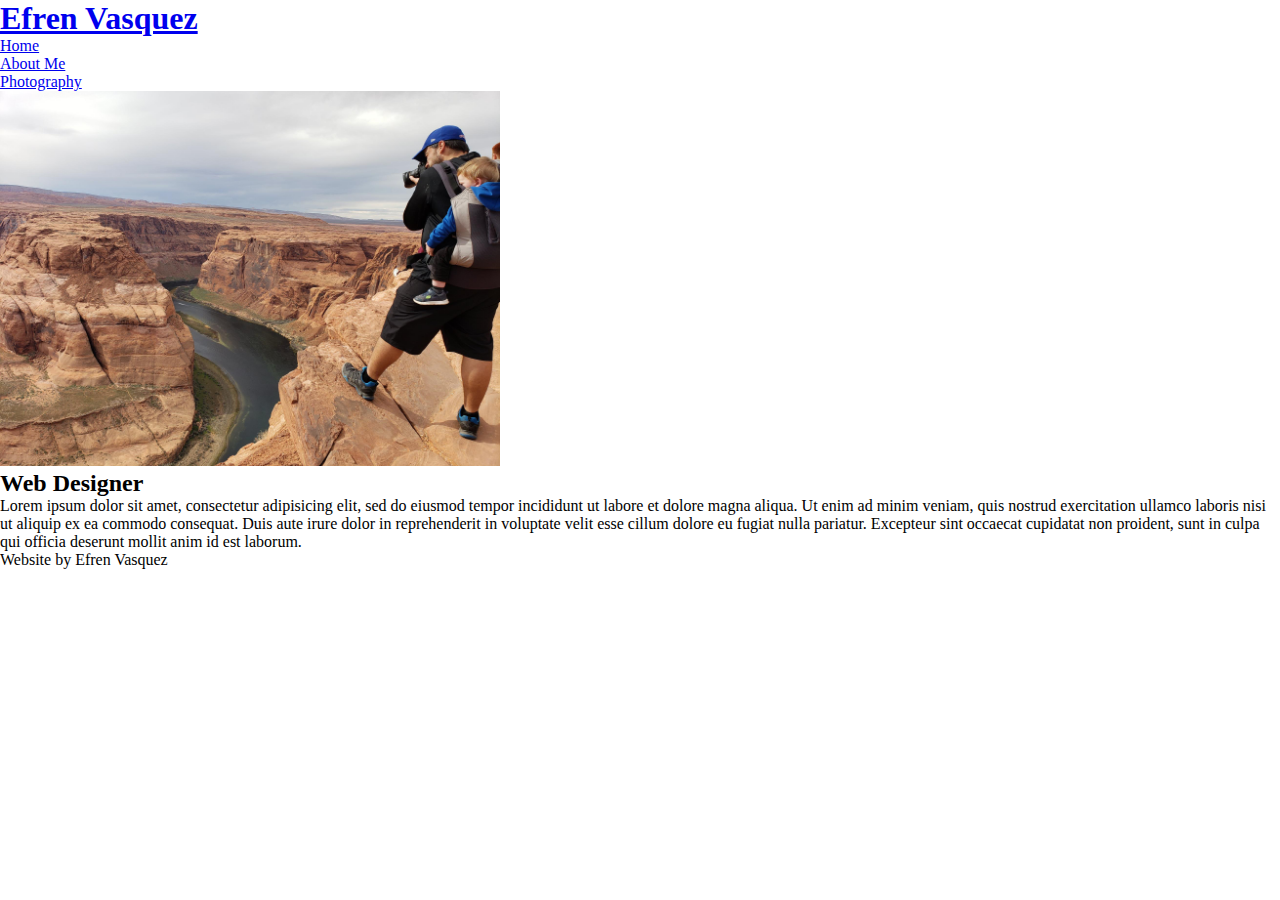
==== index.html @ 83d42317 "initial commit" ====
<!DOCTYPE html>
<html lang="en" dir="ltr">
  <head>
    <meta charset="utf-8">
    <title>Efren Vasquez</title>

    <link rel="stylesheet" href="css/styles.css">

    <link rel="preconnect" href="https://fonts.gstatic.com">
    <link href="https://fonts.googleapis.com/css2?family=Fredericka+the+Great&family=Noto+Sans+JP&family=Press+Start+2P&display=swap" rel="stylesheet">
  </head>
  <body>
    <header>
      <div class="container">
        <h1><a href="index.html">Efren Vasquez</a></h1>

        <nav>
          <ul>
            <li><a href="index.html">Home</a></li>
            <li><a href="about.html">About Me</a></li>
            <li><a href="photography.html">Photography</a></li>
          </ul>
        </nav>
      </div>
    </header>

    <main>
      <div class="container">
        <section>
          <div class="left-half">
            <img src="images/efren.jpg" alt="Efren taking a picture of Horseshoe Bend" width="500">
          </div>

          <div class="right-half">
            <h2>Web Designer</h2>
            <p>Lorem ipsum dolor sit amet, consectetur adipisicing elit, sed do eiusmod tempor incididunt ut labore et dolore magna aliqua. Ut enim ad minim veniam, quis nostrud exercitation ullamco laboris nisi ut aliquip ex ea commodo consequat. Duis aute irure dolor in reprehenderit in voluptate velit esse cillum dolore eu fugiat nulla pariatur. Excepteur sint occaecat cupidatat non proident, sunt in culpa qui officia deserunt mollit anim id est laborum.</p>
          </div>
        </section>
      </div>
    </main>

    <footer>
      <p>Website by Efren Vasquez</p>
    </footer>
  </body>
</html>
---- css/styles.css ----
/*=======================================

  Universal Styling

========================================*/
* {
  margin: 0;
  padding: 0;
  border: 0;
}
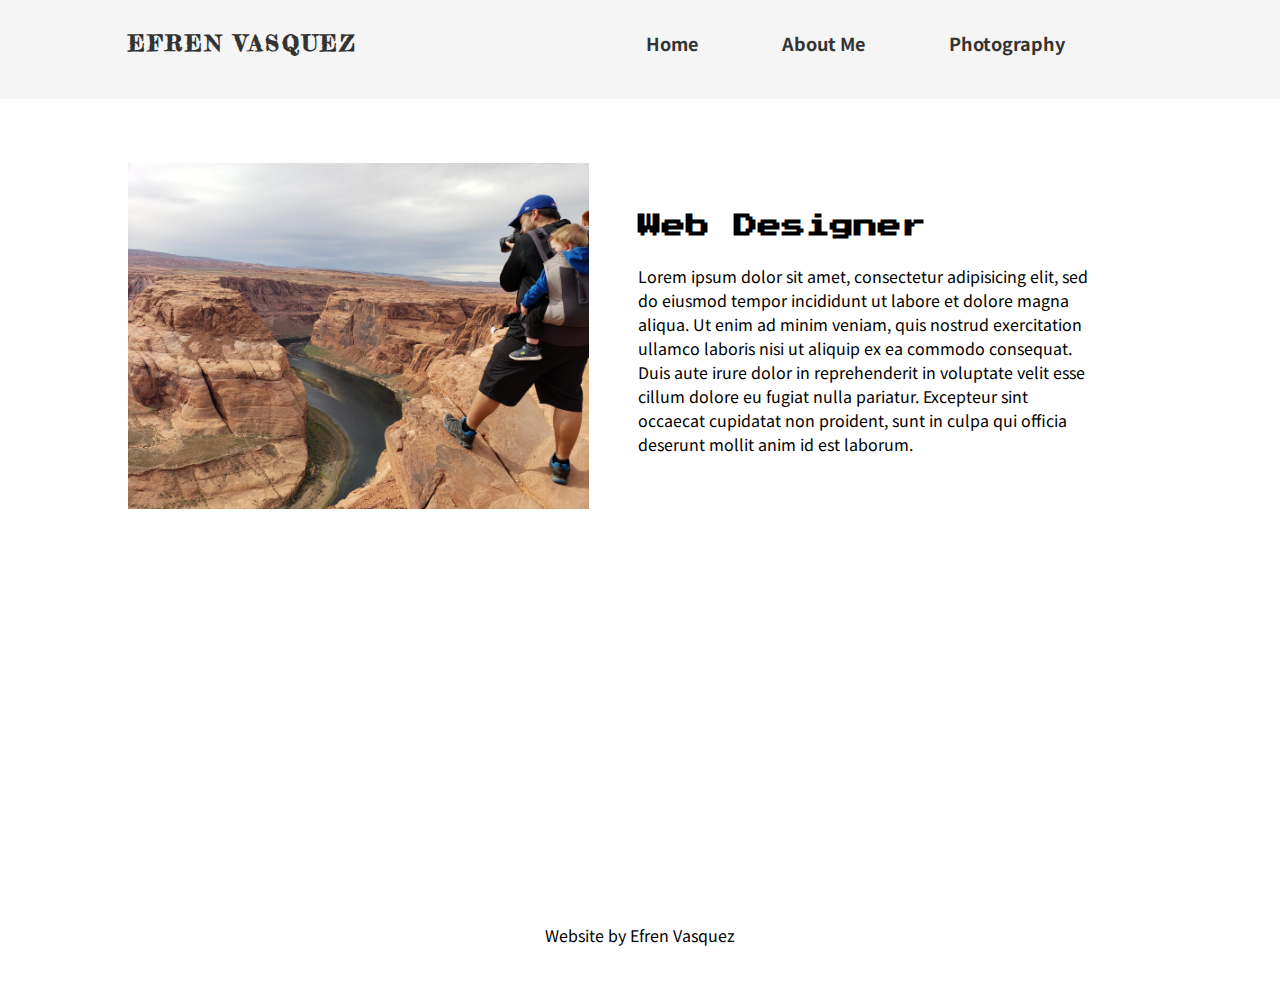
==== commit e9922094: "live class changes" ====
--- a/index.html
+++ b/index.html
@@ -35,8 +35,9 @@
             <h2>Web Designer</h2>
             <p>Lorem ipsum dolor sit amet, consectetur adipisicing elit, sed do eiusmod tempor incididunt ut labore et dolore magna aliqua. Ut enim ad minim veniam, quis nostrud exercitation ullamco laboris nisi ut aliquip ex ea commodo consequat. Duis aute irure dolor in reprehenderit in voluptate velit esse cillum dolore eu fugiat nulla pariatur. Excepteur sint occaecat cupidatat non proident, sunt in culpa qui officia deserunt mollit anim id est laborum.</p>
           </div>
+
         </section>
-      </div>
+      </div> <!-- container -->
     </main>
 
     <footer>
--- a/css/styles.css
+++ b/css/styles.css
@@ -8,3 +8,148 @@
   padding: 0;
   border: 0;
 }
+
+h1,
+h2,
+h3,
+h4,
+h5,
+h6 {
+  margin-bottom: 20px;
+}
+
+h1 {
+  font-family: 'Fredericka the Great', cursive;
+}
+
+h1 a {
+    text-decoration: none;
+    color: #333;
+    text-transform: uppercase;
+    font-size: 22px;
+    letter-spacing: 3px;
+}
+
+h2,
+h3,
+h4,
+h5,
+h6 {
+  font-family: 'Press Start 2P', cursive;
+  line-height: 150%;
+}
+
+p,
+ul {
+  font-family: 'Noto Sans JP', sans-serif;
+}
+
+p {
+    margin: 20px 0;
+}
+
+header {
+    background: #f5f5f5;
+    padding: 20px;
+}
+
+header h1 {
+    display: inline-block;
+    width: 30%;
+}
+
+header nav {
+    display: inline-block;
+    width: 65%;
+    text-align: right;
+}
+
+header nav li {
+    display: inline-block;
+    margin: 0 40px;
+}
+
+header nav a {
+    text-decoration: none;
+    font-size: 18px;
+    color: #333;
+    font-weight: bold;
+    transition: .2s;
+}
+
+header nav a:hover {
+    border-bottom: 3px solid #d8d065;
+    transition: .2s;
+}
+
+main {
+    min-height: 80vh;
+    margin-top: 5%;
+}
+
+.container {
+    max-width: 1024px;
+    margin: 0 auto;
+}
+
+/*=======================================
+
+  Home Page
+
+========================================*/
+.left-half,
+.right-half {
+    width: 45%;
+    display: inline-block;
+}
+
+.left-half img {
+    width: 100%;
+}
+
+.right-half {
+    vertical-align: top;
+    padding: 45px;
+}
+
+/*=======================================
+
+  About Page
+
+========================================*/
+.about-img {
+    float: right;
+    margin: 0 50px 50px;
+}
+
+/*=======================================
+
+  Photography Page
+
+========================================*/
+.float-left {
+    float: left;
+}
+
+.photography img {
+    margin: 5px;
+    max-width: 480px;
+    min-height: 225px;
+    vertical-align: top;
+    transition: .3s;
+}
+
+.photography img:hover {
+    transform: scale(1.3);
+    transition: .3s;
+}
+
+/*=======================================
+
+  Footer styling
+
+========================================*/
+footer {
+    text-align: center;
+    padding: 20px 0;
+}
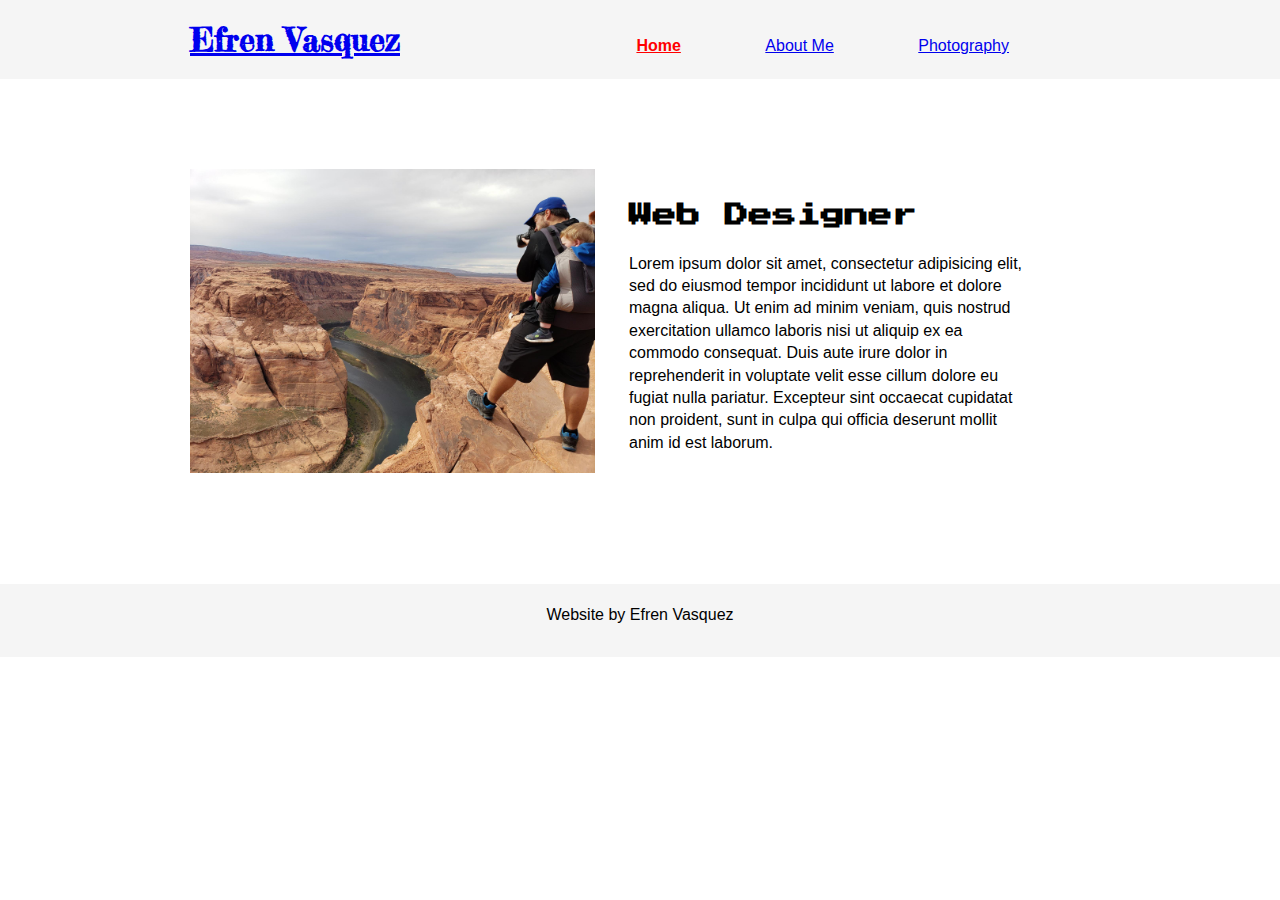
==== commit 2f4351f7: "live class changes" ====
--- a/index.html
+++ b/index.html
@@ -10,13 +10,14 @@
     <link href="https://fonts.googleapis.com/css2?family=Fredericka+the+Great&family=Noto+Sans+JP&family=Press+Start+2P&display=swap" rel="stylesheet">
   </head>
   <body>
+
     <header>
       <div class="container">
         <h1><a href="index.html">Efren Vasquez</a></h1>
 
         <nav>
           <ul>
-            <li><a href="index.html">Home</a></li>
+            <li><a class="active" href="index.html">Home</a></li>
             <li><a href="about.html">About Me</a></li>
             <li><a href="photography.html">Photography</a></li>
           </ul>
@@ -37,6 +38,7 @@
           </div>
 
         </section>
+
       </div> <!-- container -->
     </main>
 
--- a/css/styles.css
+++ b/css/styles.css
@@ -1,33 +1,21 @@
-/*=======================================
+/*========================
 
-  Universal Styling
+    Universal Stying
 
-========================================*/
+==========================*/
 * {
-  margin: 0;
-  padding: 0;
-  border: 0;
+   padding: 0;
+   margin: 0;
+   border: 0; 
 }
 
-h1,
-h2,
-h3,
-h4,
-h5,
-h6 {
-  margin-bottom: 20px;
+.container {
+    max-width: 900px;
+    margin: 0 auto;
 }
 
 h1 {
-  font-family: 'Fredericka the Great', cursive;
-}
-
-h1 a {
-    text-decoration: none;
-    color: #333;
-    text-transform: uppercase;
-    font-size: 22px;
-    letter-spacing: 3px;
+    font-family: 'Fredericka the Great', cursive;
 }
 
 h2,
@@ -35,17 +23,20 @@
 h4,
 h5,
 h6 {
-  font-family: 'Press Start 2P', cursive;
-  line-height: 150%;
+    font-family: 'Press Start 2P', cursive;
+    margin-bottom: 20px;
+    line-height: 140%;
 }
 
 p,
-ul {
-  font-family: 'Noto Sans JP', sans-serif;
+ul,
+li {
+    font-family: 'Nota Sans JP', sans-serif;
 }
 
 p {
-    margin: 20px 0;
+    margin-bottom: 10px;
+    line-height: 140%;
 }
 
 header {
@@ -54,50 +45,41 @@
 }
 
 header h1 {
+    width: 30%;
     display: inline-block;
-    width: 30%;
+}
+
+.active {
+    color: red;
+    font-weight: bold;
 }
 
 header nav {
+    width: 65%;
     display: inline-block;
-    width: 65%;
     text-align: right;
 }
 
-header nav li {
+header li {
     display: inline-block;
     margin: 0 40px;
 }
 
-header nav a {
-    text-decoration: none;
-    font-size: 18px;
-    color: #333;
-    font-weight: bold;
-    transition: .2s;
+main .container {
+    margin: 90px auto;
 }
 
-header nav a:hover {
-    border-bottom: 3px solid #d8d065;
-    transition: .2s;
+footer {
+    background: #f5f5f5;
+    padding: 20px;
+    text-align: center;
 }
+/*========================
 
-main {
-    min-height: 80vh;
-    margin-top: 5%;
-}
+    Home Page Styling
 
-.container {
-    max-width: 1024px;
-    margin: 0 auto;
-}
-
-/*=======================================
-
-  Home Page
-
-========================================*/
-.left-half,
+==========================*/
+.left-half, 
 .right-half {
     width: 45%;
     display: inline-block;
@@ -109,47 +91,31 @@
 
 .right-half {
     vertical-align: top;
-    padding: 45px;
+    padding: 30px;
 }
 
-/*=======================================
+/*========================
 
-  About Page
+    About Page Styling
 
-========================================*/
+==========================*/
 .about-img {
     float: right;
-    margin: 0 50px 50px;
+    margin: 0 0 50px 50px;
 }
 
-/*=======================================
+/*========================
 
-  Photography Page
+    Photography Page Styling
 
-========================================*/
+==========================*/
 .float-left {
     float: left;
 }
 
 .photography img {
     margin: 5px;
-    max-width: 480px;
+    max-width: 435px;
     min-height: 225px;
     vertical-align: top;
-    transition: .3s;
 }
-
-.photography img:hover {
-    transform: scale(1.3);
-    transition: .3s;
-}
-
-/*=======================================
-
-  Footer styling
-
-========================================*/
-footer {
-    text-align: center;
-    padding: 20px 0;
-}
